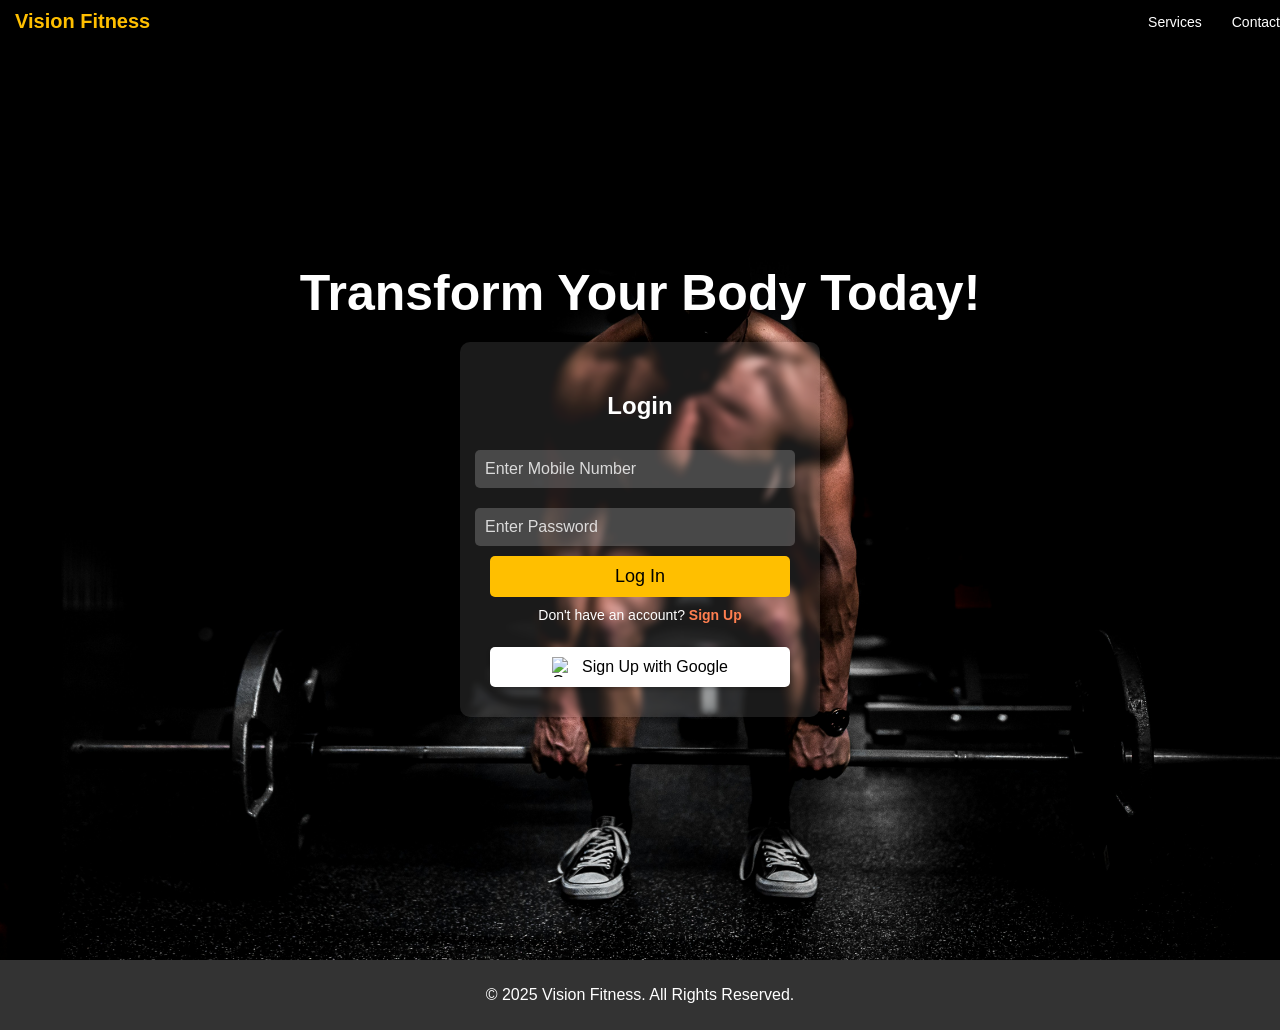
==== login.html @ a38f9760 "Added all Project" ====
<!DOCTYPE html>
<html lang="en">

<head>
    <meta charset="UTF-8">
    <meta name="viewport" content="width=device-width, initial-scale=1.0">
    <title>Log in!</title>
    <link rel="icon" type="image/png" href="logo.png">

    <style>
        /* General Styling */
        body {
            font-family: Arial, sans-serif;
            margin: 0;
            padding: 0;
            background-image: url('img4.jpg');
            background-size: cover;
            background-position: center;
            background-repeat: no-repeat;
            color: white;
            text-align: center;
        }

        /* Header */
        header {
            background-color: rgba(0, 0, 0, 0.7);
            backdrop-filter: blur(5px);
            padding: 10px 15px;
            position: fixed;
            width: 100%;
            top: 0;
            left: 0;
            display: flex;
            align-items: center;
            justify-content: space-between;
            z-index: 1000;
        }

        header h1 {
            margin: 0;
            font-size: 20px;
            color: #ffbf00;
        }

        /* Navigation */
        nav ul {
            list-style-type: none;
            padding: 0;
            margin: 0;
            display: flex;
        }

        nav ul li {
            margin: 0 10px;
        }

        nav ul li a {
            color: white;
            text-decoration: none;
            font-size: 14px;
            padding: 5px;
        }

        /* Mobile Navigation */
        .menu-toggle {
            display: none;
            font-size: 20px;
            background: none;
            border: none;
            color: white;
            cursor: pointer;
            margin-right: 10px;
        }

        @media (max-width: 768px) {
            nav ul {
                display: none;
                flex-direction: column;
                position: absolute;
                background: rgba(0, 0, 0, 0.3);
                width: 100%;
                left: 0;
                top: 50px;
                text-align: center;
                padding: 10px 0;
                backdrop-filter: blur(10px);
            }

            nav ul.active {
                display: flex;
            }

            .menu-toggle {
                display: block;
            }
        }

        /* Hero Section */
        .hero {
            height: 100vh;
            display: flex;
            flex-direction: column;
            justify-content: center;
            align-items: center;
            text-align: center;
            padding: 20px;

        }

        .hero h1 {
            font-size: 50px;
            margin-bottom: 20px;
        }

        .cta-button {
            background-color: #ffbf00;
            color: black;
            border: none;
            padding: 12px 24px;
            cursor: pointer;
            font-size: 18px;
            border-radius: 5px;
        }

        .cta-button:hover {
            background-color: #e6a800;
            transform: scale(1.05)
        }

        /* Product Cards */
        .card-container {
            display: flex;
            flex-wrap: wrap;
            justify-content: center;
            gap: 20px;
            padding: 40px;
        }

        .card {
            width: 250px;
            padding: 20px;
            background: rgb(16, 16, 16);
            border-radius: 10px;
            box-shadow: 0px 4px 6px rgba(0, 0, 0, 0.1);
            transition: transform 0.3s ease, box-shadow 0.3s ease;
            text-align: center;
            position: relative;
            cursor: pointer;
            margin: 15px;
        }

        .card img {
            width: 100%;
            border-radius: 10px;
        }

        .card.active {
            transform: scale(1.1);
            box-shadow: 0px 8px 15px rgba(0, 0, 0, 0.2);
        }

        .card-info {
            display: none;
            color: #fcec03;
            margin-top: 10px;
        }

        .card.active .card-info {
            display: block;
        }

        .card button {
            margin-top: 10px;
            padding: 8px 15px;
            border: none;
            background-color: #e6a800;
            color: rgb(18, 17, 17);
            border-radius: 5px;
            cursor: pointer;
            transition: background-color 0.3s ease;
        }

        .card button:hover {
            background-color: #e68900;
        }

        /* Footer */
        footer {
            background-color: #333;
            color: #fff;
            text-align: center;
            padding: 10px;
            margin-top: 20px;
        }

        .getbutton {
            background-color: #ffbf00;
            color: black;
            border: none;
            padding: 8px 14px;
            cursor: pointer;
            font-size: 14px;
            margin-right: 20px;

            border-radius: 5px;

        }

        .getbutton:hover {
            transform: scale(1.05)
        }

        .card-head {
            color: #ff5900;
            font-size: 16px;

        }

        .login-container {
            background: rgba(255, 255, 255, 0.1);
            /* Transparent effect */
            backdrop-filter: blur(3px);
            /* Glassmorphism effect */
            padding: 30px;
            border-radius: 10px;
            width: 300px;
            text-align: center;
            box-shadow: 0 0 10px rgba(0, 0, 0, 0.3);
            /* Centering input fields */
            display: flex;
            flex-direction: column;
            align-items: center;

        }

        /* Styling inputs */
        input {
            width: 100%;
            padding: 10px;
            margin: 10px 0;
            border: none;
            outline: none;
            border-radius: 5px;
            background: rgba(255, 255, 255, 0.2);
            color: white;
            font-size: 16px;
            margin-right: 10px;

        }

        /* Placeholder text color */
        input::placeholder {
            color: rgba(255, 255, 255, 0.8);
        }

        /* Button styling */
        .loginbtn {
            width: 100%;
            padding: 10px;
            border: none;
            background: #ffbf00;
            color: black;
            font-size: 18px;
            border-radius: 5px;
            cursor: pointer;
            transition: 0.3s;
        }

        .loginbtn:hover {
            background: #ffbf00;
            transform: scale(1.05);
        }

        .signup-text {
            margin-top: 10px;
            font-size: 14px;
            color: white;
        }

        .signup-text a {
            color: #ff7f50;
            text-decoration: none;
            font-weight: bold;
        }

        .signup-text a:hover {
            text-decoration: underline;
        }

        .signup-options {
            display: flex;
            flex-direction: column;
            gap: 10px;
            margin-top: 10px;
            width: 100%;
        }

        .google-signup,
        .email-signup {
            display: flex;
            align-items: center;
            justify-content: center;
            gap: 10px;
            padding: 10px;
            border: none;
            border-radius: 5px;
            font-size: 16px;
            cursor: pointer;
            transition: transform 0.2s;
            width: 100%;
        }

        .google-signup {
            background-color: white;
            color: black;
            box-shadow: 0px 2px 4px rgba(0, 0, 0, 0.2);
        }

        .google-signup img {
            width: 20px;
            height: 20px;
        }

        .email-signup {
            background-color: #ffbf00;
            color: black;
            font-weight: bold;
        }

        .google-signup:hover,
        .email-signup:hover {
            transform: scale(1.05);
        }
    </style>
</head>

<body>

    <header>
        <h1>Vision Fitness</h1>
        <button class=" menu-toggle" onclick="toggleMenu()">☰</button>
        <nav>
            <ul id="nav-menu">
                <li><a href="#services">Services</a></li>
                <li><a href="#contact">Contact</a></li>

            </ul>
        </nav>
    </header>

    <section class="hero">
        <h1>Transform Your Body Today!</h1>
        <div class="login-container">
            <h2>Login</h2>
            <input type="text" placeholder="Enter Mobile Number" required>
            <input type="password" placeholder="Enter Password" required>
            <button class="loginbtn">Log In</button>
            <p class="signup-text">Don't have an account? <a href="SignUp.html">Sign Up</a></p>

            <div class="signup-options">
                <!-- Sign Up with Google -->
                <button class="google-signup" id="google">
                    <img src="https://www.svgrepo.com/show/475656/google-color.svg" alt="Google Logo">
                    Sign Up with Google
                </button>
            </div>
        </div>

    </section>



    <script src="app.js"></script>
    <footer>
        <p>&copy; 2025 Vision Fitness. All Rights Reserved.</p>
    </footer>

    <script>
        function toggleMenu() {
            document.getElementById("nav-menu").classList.toggle("active");
        }

        function toggleCard(button) {
            const card = button.parentElement;
            card.classList.toggle("active");
            button.textContent = card.classList.contains("active") ? "Show Less" : "Learn More";
        }


    </script>

</body>

</html>
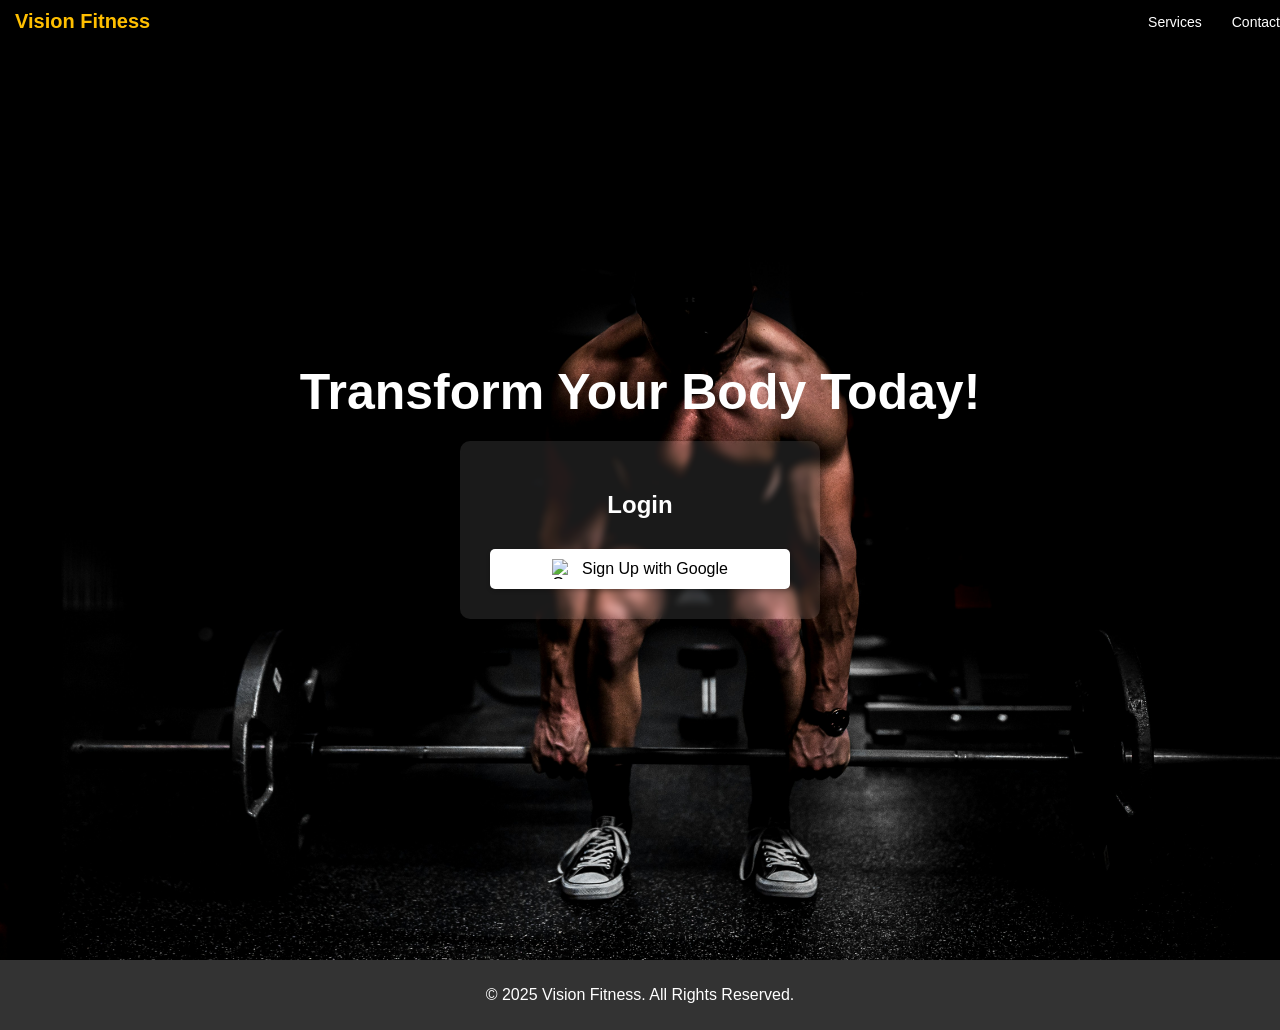
==== commit 333c9953: "Added updated login and app.js" ====
--- a/login.html
+++ b/login.html
@@ -352,10 +352,10 @@
         <h1>Transform Your Body Today!</h1>
         <div class="login-container">
             <h2>Login</h2>
-            <input type="text" placeholder="Enter Mobile Number" required>
-            <input type="password" placeholder="Enter Password" required>
-            <button class="loginbtn">Log In</button>
-            <p class="signup-text">Don't have an account? <a href="SignUp.html">Sign Up</a></p>
+            <!-- <input type="text" placeholder="Enter Mobile Number" required> -->
+            <!-- <input type="password" placeholder="Enter Password" required> -->
+            <!-- <button class="loginbtn">Log In</button> -->
+            <!-- <p class="signup-text">Don't have an account? <a href="SignUp.html">Sign Up</a></p> -->
 
             <div class="signup-options">
                 <!-- Sign Up with Google -->
@@ -366,11 +366,13 @@
             </div>
         </div>
 
+
     </section>
 
 
 
-    <script src="app.js"></script>
+
+    <script type="module" src="app.js"></script>
     <footer>
         <p>&copy; 2025 Vision Fitness. All Rights Reserved.</p>
     </footer>
